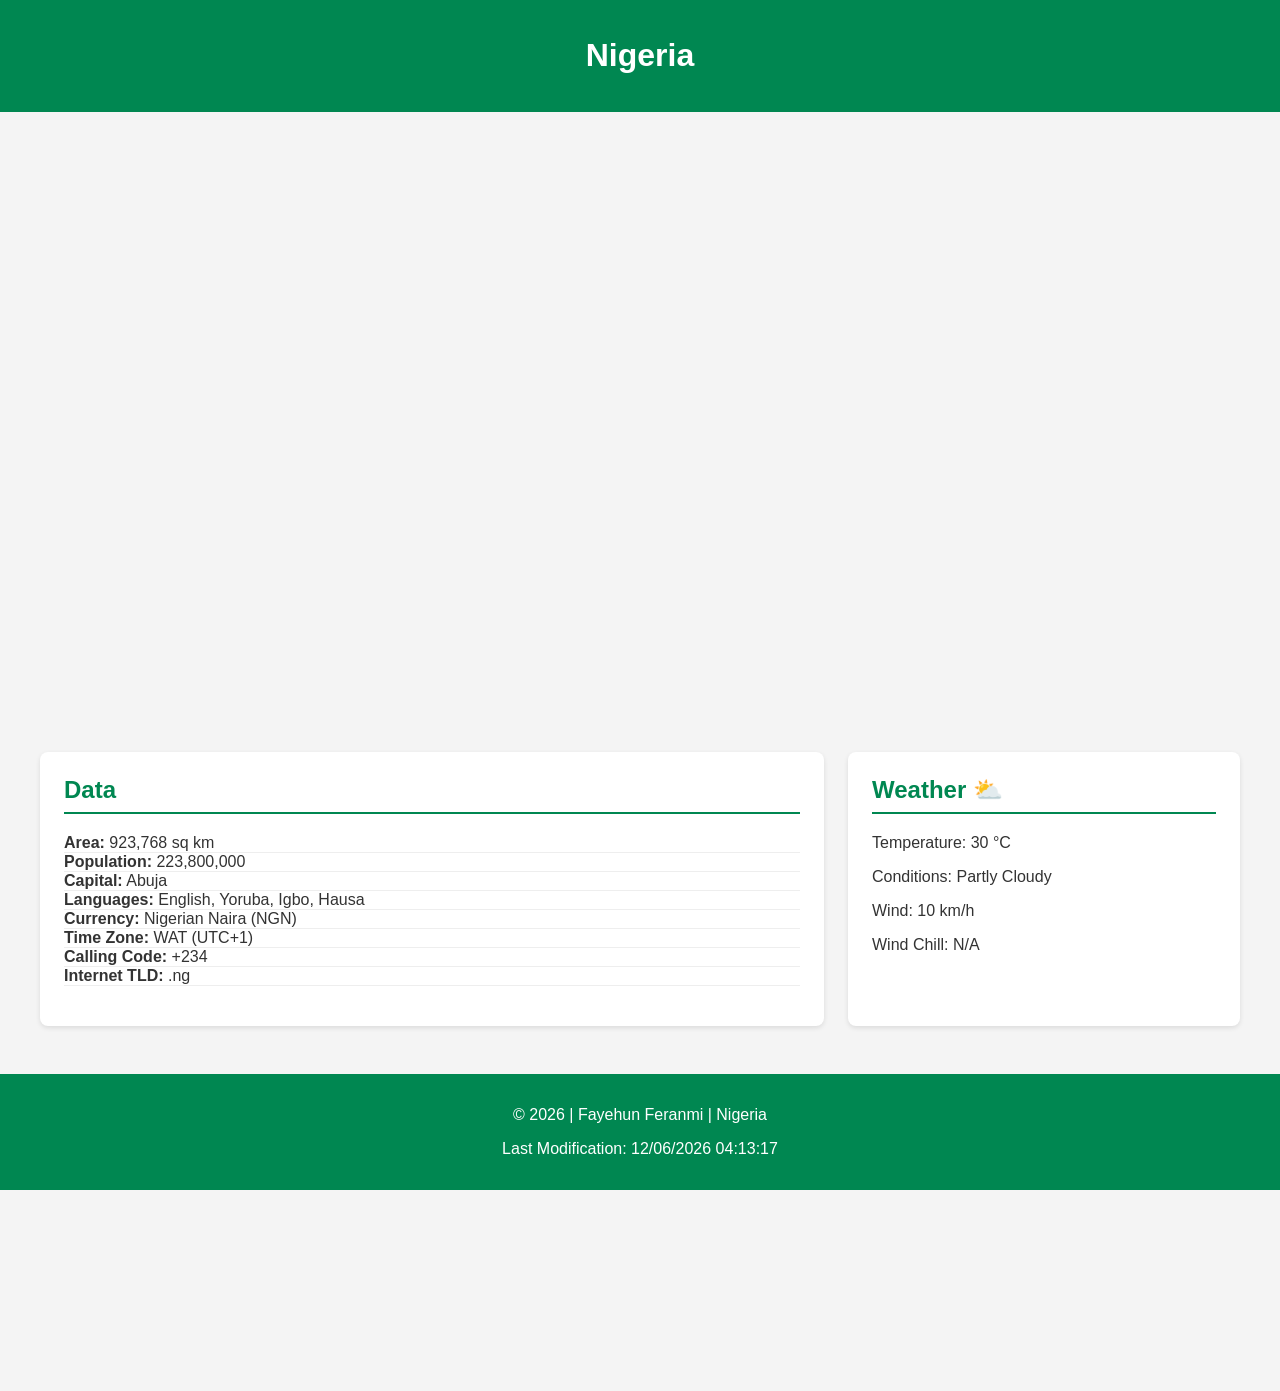
==== place.html @ 22efa740 "Complete W03 Country Page assignment" ====
<!DOCTYPE html>
<html lang="en">
<head>
    <meta charset="UTF-8">
    <meta name="viewport" content="width=device-width, initial-scale=1.0">
    <title>WDD 131 - Country Page: Nigeria</title>
    <meta name="description" content="WDD 131 Country Page assignment showcasing Nigeria - geography, climate, and key facts.">
    <meta name="author" content="Fayconnector">
    <!-- Link CSS -->
    <link rel="stylesheet" href="styles/place.css">
    <!-- Link JavaScript with defer -->
    <script src="scripts/place.js" defer></script>
</head>
<body>
    <header>
        <h1>Nigeria</h1>
    </header>

    <main class="container">
        <!-- Hero Image using srcset / picture -->
        <div class="hero">
            <picture>
                <source media="(min-width: 768px)" srcset="images/hero-large.webp">
                <img src="images/hero-small.webp" alt="Scenic view of Nigeria landscape" width="1000" height="500">
            </picture>
        </div>

        <section class="card data-card">
            <h2>Data</h2>
            <ul>
                <li><span>Area:</span> 923,768 sq km</li>
                <li><span>Population:</span> 223,800,000</li>
                <li><span>Capital:</span> Abuja</li>
                <li><span>Languages:</span> English, Yoruba, Igbo, Hausa</li>
                <li><span>Currency:</span> Nigerian Naira (NGN)</li>
                <li><span>Time Zone:</span> WAT (UTC+1)</li>
                <li><span>Calling Code:</span> +234</li>
                <li><span>Internet TLD:</span> .ng</li>
            </ul>
        </section>

        <section class="card weather-card">
            <!-- Weather Heading with pseudo-element requirement for wider view -->
            <h2 class="weather-heading">Weather</h2>
            <div class="weather-content">
                <!-- SVG Icon for Mobile View -->
                <img src="images/weather-icon.svg" alt="Weather Icon" class="mobile-weather-icon">
                <p><span>Temperature:</span> <span id="temp">30</span> °C</p>
                <p><span>Conditions:</span> Partly Cloudy</p>
                <p><span>Wind:</span> <span id="wind">10</span> km/h</p>
                <p><span>Wind Chill:</span> <span id="windchill">N/A</span></p>
            </div>
        </section>
    </main>

    <footer>
        <p>&copy; <span id="currentyear"></span> | Fayehun Feranmi | Nigeria</p>
        <p id="lastModified"></p>
    </footer>
</body>
</html>
---- styles/place.css ----
:root {
    --primary-color: #008751; /* Green representing Nigeria's flag */
    --secondary-color: #ffffff;
    --background-color: #f4f4f4;
    --text-color: #333333;
    --card-bg: #ffffff;
}

body {
    font-family: Arial, sans-serif;
    margin: 0;
    padding: 0;
    background-color: var(--background-color);
    color: var(--text-color);
}

header {
    background-color: var(--primary-color);
    color: var(--secondary-color);
    text-align: center;
    padding: 1rem;
}

.container {
    max-width: 1200px;
    margin: 0 auto;
    padding: 1rem;
    display: flex;
    flex-direction: column;
    gap: 1.5rem;
}

.hero img {
    width: 100%;
    height: auto;
    display: block;
    border-radius: 8px;
}

.card {
    background-color: var(--card-bg);
    padding: 1.5rem;
    border-radius: 8px;
    box-shadow: 0 2px 5px rgba(0,0,0,0.1);
}

.card h2 {
    margin-top: 0;
    color: var(--primary-color);
    border-bottom: 2px solid var(--primary-color);
    padding-bottom: 0.5rem;
}

.card ul {
    list-style: none;
    padding: 0;
}

.card li {
    padding: 0.5ns 0;
    border-bottom: 1px solid #eee;
}

.card li span {
    font-weight: bold;
}

/* Mobile Weather Icon Styling */
.mobile-weather-icon {
    width: 50px;
    height: 50px;
    display: block;
    margin-bottom: 0.5rem;
}

footer {
    background-color: var(--primary-color);
    color: var(--secondary-color);
    text-align: center;
    padding: 1rem;
    margin-top: 2rem;
}

/* Wider View Layout (Media Query) */
@media (min-width: 768px) {
    .container {
        display: grid;
        grid-template-columns: 2fr 1fr;
        grid-template-areas: 
            "hero hero"
            "data weather";
    }

    .hero {
        grid-area: hero;
    }

    .data-card {
        grid-area: data;
    }

    .weather-card {
        grid-area: weather;
    }

    /* Hide SVG icon in wider view and use pseudo-element emoticon ⛅ */
    .mobile-weather-icon {
        display: none;
    }

    .weather-heading::after {
        content: " ⛅";
    }
}
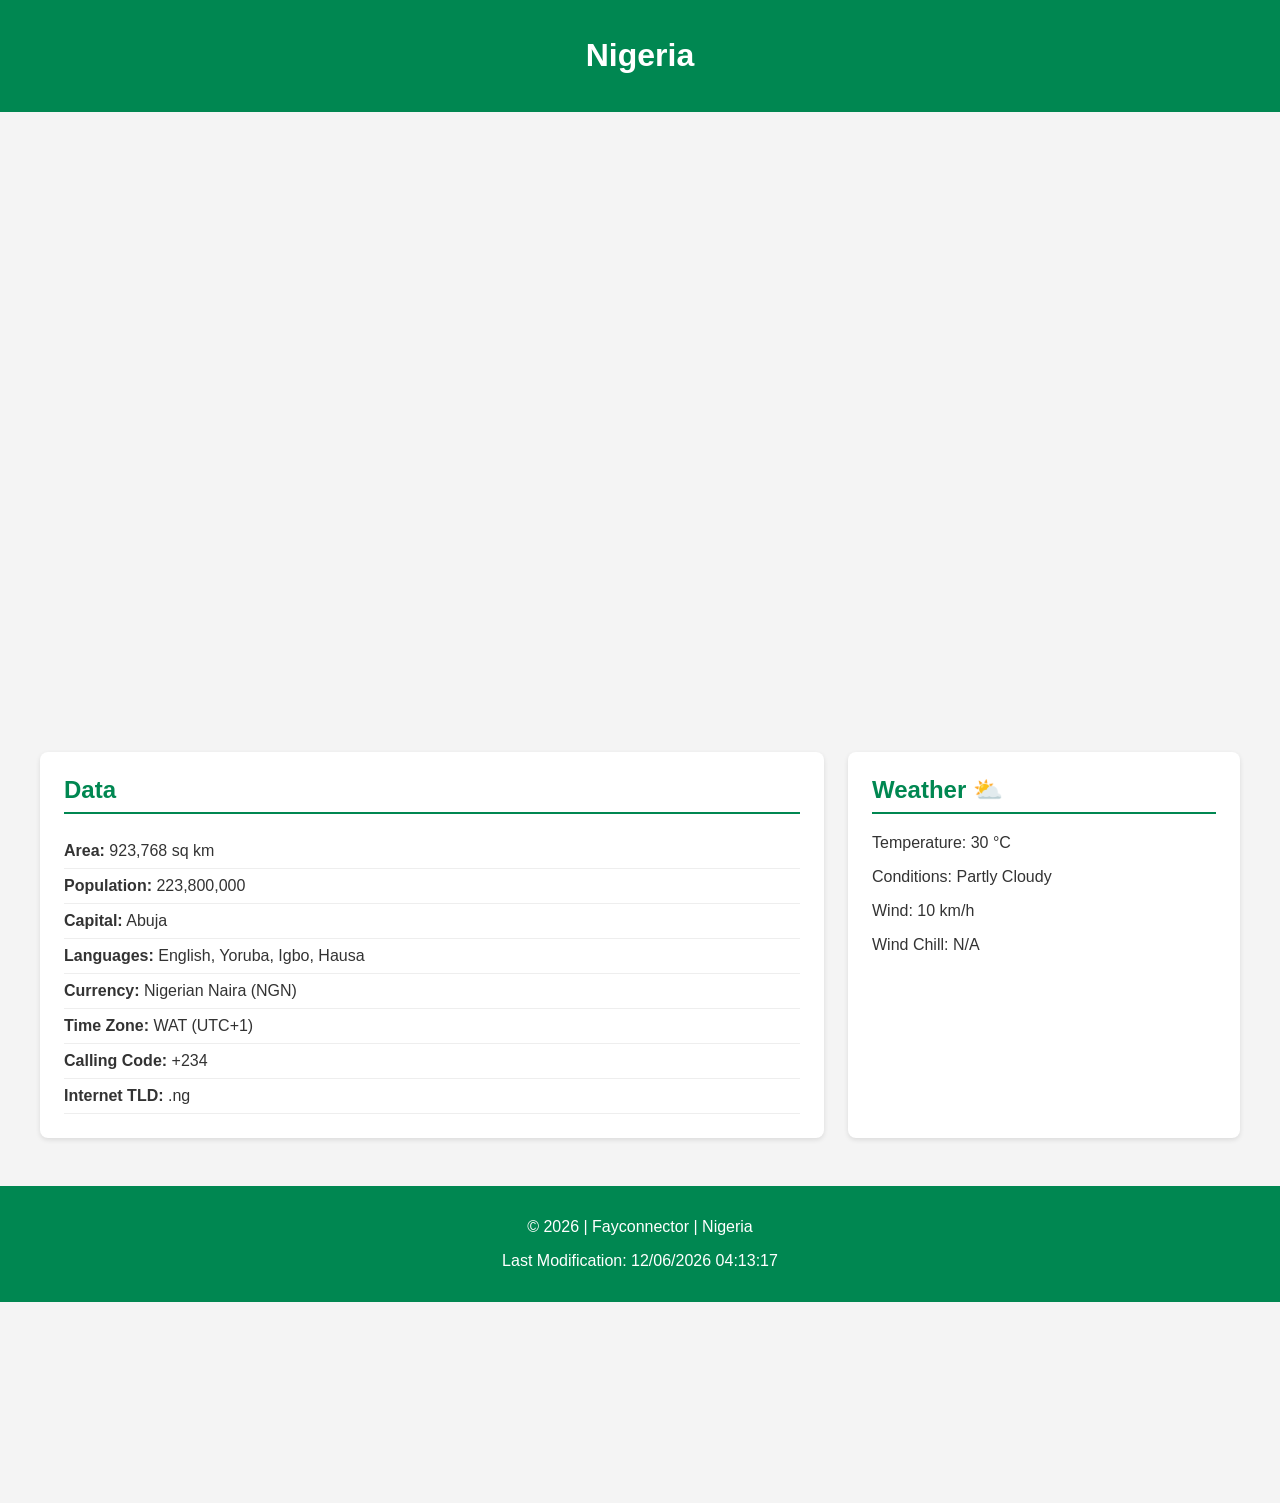
==== commit 78d8e933: "Update weather icon alt text and fix CSS units" ====
--- a/place.html
+++ b/place.html
@@ -43,8 +43,8 @@
             <!-- Weather Heading with pseudo-element requirement for wider view -->
             <h2 class="weather-heading">Weather</h2>
             <div class="weather-content">
-                <!-- SVG Icon for Mobile View -->
-                <img src="images/weather-icon.svg" alt="Weather Icon" class="mobile-weather-icon">
+                <!-- SVG Icon for Mobile View with descriptive alt text -->
+                <img src="images/weather-icon.svg" alt="Partly cloudy weather icon" class="mobile-weather-icon">
                 <p><span>Temperature:</span> <span id="temp">30</span> °C</p>
                 <p><span>Conditions:</span> Partly Cloudy</p>
                 <p><span>Wind:</span> <span id="wind">10</span> km/h</p>
@@ -54,7 +54,7 @@
     </main>
 
     <footer>
-        <p>&copy; <span id="currentyear"></span> | Fayehun Feranmi | Nigeria</p>
+        <p>&copy; <span id="currentyear"></span> | Fayconnector | Nigeria</p>
         <p id="lastModified"></p>
     </footer>
 </body>
--- a/styles/place.css
+++ b/styles/place.css
@@ -54,10 +54,11 @@
 .card ul {
     list-style: none;
     padding: 0;
+    margin: 0;
 }
 
 .card li {
-    padding: 0.5ns 0;
+    padding: 0.5rem 0;
     border-bottom: 1px solid #eee;
 }
 
